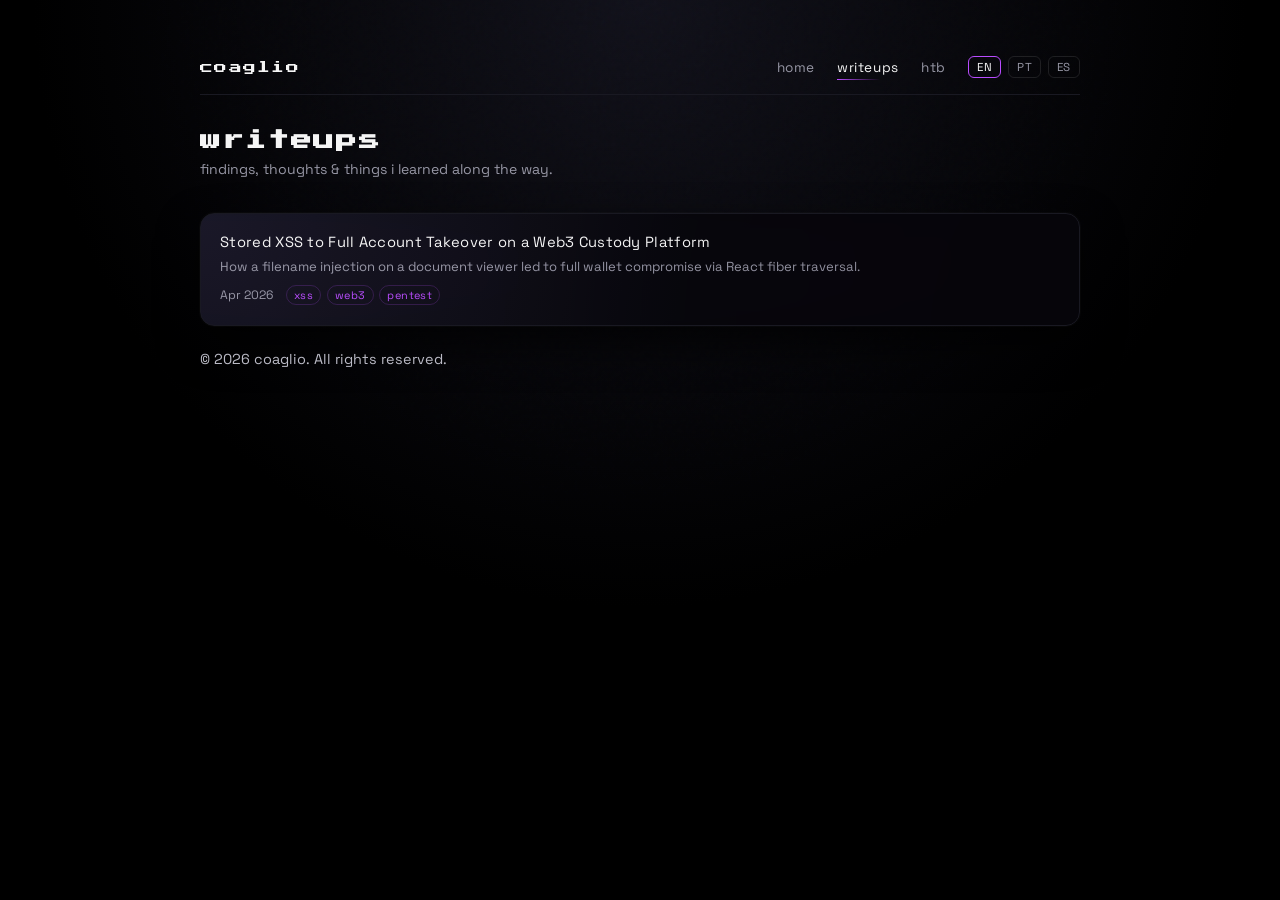
==== writeups/index.html @ c480a26a ":P" ====
<!DOCTYPE html>
<html lang="en">

<head>
    <meta charset="UTF-8">
    <title>writeups — coaglio</title>
    <link rel="icon" type="image/x-icon" href="../skull.png">
    <meta name="viewport" content="width=device-width, initial-scale=1">
    <link href="https://fonts.googleapis.com/css2?family=Space+Grotesk:wght@400;500;700&family=Press+Start+2P&display=swap" rel="stylesheet">
    <link rel="stylesheet" href="../styles.css">
</head>

<body>
    <div class="grain"></div>

    <main class="frame">
        <nav class="site-nav">
            <a href="../" class="nav-logo">coaglio</a>
            <div class="nav-right">
                <div class="nav-links">
                    <a href="../" data-i18n="nav-home">home</a>
                    <a href="./" class="active" data-i18n="nav-writeups">writeups</a>
                    <a href="../htb/" data-i18n="nav-htb">htb</a>
                </div>
                <div class="lang-switcher">
                    <button class="lang-btn active" data-lang="en" onclick="setLang('en')">EN</button>
                    <button class="lang-btn" data-lang="pt" onclick="setLang('pt')">PT</button>
                    <button class="lang-btn" data-lang="es" onclick="setLang('es')">ES</button>
                </div>
            </div>
        </nav>

        <header class="page-header">
            <h1 class="page-title" data-i18n="nav-writeups">writeups</h1>
            <p class="page-desc" data-i18n="writeups-desc">findings, thoughts & things i learned along the way.</p>
        </header>

        <div class="writeups-list">
            <a href="xss-web3-custody.html" class="writeup-link card">
                <div class="writeup-link-content">
                    <span class="writeup-link-title" data-i18n="writeup-xss-title">Stored XSS to Full Account Takeover on a Web3 Custody Platform</span>
                    <span class="writeup-link-excerpt" data-i18n="writeup-xss-excerpt">How a filename injection on a document viewer led to full wallet compromise via React fiber traversal.</span>
                </div>
                <div class="writeup-link-meta">
                    <span class="writeup-link-date">Apr 2026</span>
                    <div class="writeup-link-tags">
                        <span class="tag">xss</span>
                        <span class="tag">web3</span>
                        <span class="tag">pentest</span>
                    </div>
                </div>
            </a>
        </div>

        <footer class="foot">
            <p>&copy; <span id="copyright-year">2025</span> coaglio. <span data-i18n="copyright">All rights reserved.</span></p>
        </footer>
    </main>

    <script src="../i18n.js"></script>
    <script>
        document.getElementById("copyright-year").textContent = new Date().getFullYear();
    </script>

</body>

</html>
---- styles.css ----
html {
  min-height: 100%;
  background: radial-gradient(circle at top, #11111a 0, #000000 55%);
}

body {
  min-height: 100dvh;
  background: radial-gradient(circle at top, #11111a 0, #000000 55%);
  overflow-x: hidden;
  overscroll-behavior: none;
}

img, video, svg, canvas {
  max-width: 100%;
  height: auto;
}

:root {
  --bg: #000000;
  --bg-soft: #050509;
  --fg: #f5f5f5;
  --muted: #9797a5;
  --accent: #b94cff;
  --border: #191922;
}

*,
*::before,
*::after {
  box-sizing: border-box;
}

html,
body {
  margin: 0;
  padding: 0;
}

body {
  min-height: 100vh;
  background: radial-gradient(circle at top, #11111a 0, #000000 55%);
  color: var(--fg);
  font-family: "Space Grotesk", system-ui, -apple-system, BlinkMacSystemFont, "Segoe UI", sans-serif;
}

.grain {
  position: fixed;
  inset: 0;
  pointer-events: none;
  opacity: 0.14;
  mix-blend-mode: soft-light;
  background-image: url("data:image/svg+xml,%3Csvg viewBox='0 0 160 160' xmlns='http://www.w3.org/2000/svg'%3E%3Cfilter id='n'%3E%3CfeTurbulence type='fractalNoise' baseFrequency='1.2' numOctaves='3' stitchTiles='noStitch'/%3E%3C/filter%3E%3Crect width='100%25' height='100%25' filter='url(%23n)' opacity='0.8'/%3E%3C/svg%3E");
  z-index: 0;
}

.frame {
  position: relative;
  z-index: 1;
  max-width: 880px;
  margin: 0 auto;
  padding: 2.5rem 1.5rem 3rem;
}

@media (min-width: 768px) {
  .frame {
    padding: 3.5rem 0 4rem;
  }
}

/* Navigation */
.site-nav {
  display: flex;
  align-items: center;
  justify-content: space-between;
  margin-bottom: 2.2rem;
  padding-bottom: 1rem;
  border-bottom: 1px solid var(--border);
}

.nav-logo {
  font-family: "Press Start 2P", system-ui, monospace;
  font-size: 0.8rem;
  letter-spacing: 0.1em;
  text-decoration: none;
  color: var(--fg);
  transition: text-shadow 200ms ease;
}

.nav-logo:hover {
  text-shadow: 0 0 10px rgba(185, 76, 255, 0.7);
}

.nav-right {
  display: flex;
  align-items: center;
  gap: 1.4rem;
}

.nav-links {
  display: flex;
  gap: 1.4rem;
}

.nav-links a {
  position: relative;
  font-size: 0.85rem;
  text-decoration: none;
  color: var(--muted);
  letter-spacing: 0.04em;
  transition: color 160ms ease;
}

.nav-links a:hover,
.nav-links a.active {
  color: var(--fg);
}

.nav-links a::after {
  content: "";
  position: absolute;
  left: 0;
  right: 0;
  bottom: -4px;
  height: 1px;
  background: linear-gradient(90deg, var(--accent), transparent 70%);
  transform: scaleX(0);
  transform-origin: left;
  transition: transform 160ms ease-out;
}

.nav-links a:hover::after,
.nav-links a.active::after {
  transform: scaleX(1);
}

/* Page headers (writeups, htb) */
.page-header {
  margin-bottom: 2rem;
}

.page-title {
  font-family: "Press Start 2P", system-ui, monospace;
  font-size: 1.3rem;
  letter-spacing: 0.08em;
  text-transform: lowercase;
  margin: 0 0 0.5rem;
}

.page-desc {
  font-size: 0.88rem;
  color: var(--muted);
  margin: 0;
}

.lang-switcher {
  display: flex;
  gap: 0.4rem;
}

.lang-btn {
  background: none;
  border: 1px solid rgba(255,255,255,0.1);
  border-radius: 6px;
  color: var(--muted);
  font-family: inherit;
  font-size: 0.72rem;
  letter-spacing: 0.06em;
  padding: 3px 8px;
  cursor: pointer;
  transition: border-color 160ms ease, color 160ms ease;
}

.lang-btn:hover {
  border-color: rgba(185, 76, 255, 0.3);
  color: var(--fg);
}

.lang-btn.active {
  border-color: var(--accent);
  color: var(--fg);
}

.hero {
  display: flex;
  align-items: center;
  justify-content: center;
  gap: 1.8rem;
  margin-bottom: 2.8rem;
  text-align: center;
}

.brand {
  display: flex;
  flex-direction: column;
  align-items: center;
  gap: 0.45rem;
}

.logo {
  font-family: "Press Start 2P", system-ui, monospace;
  font-size: 1.9rem;
  letter-spacing: 0.12em;
  text-transform: lowercase;
  position: relative;
  animation: logoGlow 5s ease-in-out infinite;
}

.tagline {
  font-size: 0.95rem;
  color: var(--muted);
  max-width: 26rem;
}

.site-desc {
  font-size: 0.78rem;
  color: var(--muted);
  opacity: 0.45;
  margin-top: 0.15rem;
}

.skull-wrap {
  padding: 0.4rem;
  border-radius: 999px;
  border: 1px solid rgba(255, 255, 255, 0.08);
  background: radial-gradient(circle at 30% 0, #222232 0, #050509 55%);
  box-shadow:
    0 0 0 1px rgba(255, 255, 255, 0.03),
    0 0 28px rgba(0, 0, 0, 0.9);
}

.skull {
  display: block;
  width: 120px;
  height: 120px;
  object-fit: cover;
  border-radius: 999px;
  image-rendering: pixelated;
}

@media (max-width: 540px) {
  .logo {
    font-size: 1.4rem;
  }

  .skull {
    width: 96px;
    height: 96px;
  }
}

.card {
  position: relative;
  background: radial-gradient(circle at top left, #161623 0, #050509 55%);
  border-radius: 14px;
  border: 1px solid var(--border);
  padding: 1.2rem 1.2rem 1.3rem;
  box-shadow:
    0 0 0 1px rgba(255, 255, 255, 0.02),
    0 18px 40px rgba(0, 0, 0, 0.7);
  margin-bottom: 1.4rem;
  overflow: hidden;
  transition:
    transform 160ms ease-out,
    border-color 160ms ease-out,
    box-shadow 160ms ease-out,
    background 160ms ease-out;
}

.card::before {
  content: "";
  position: absolute;
  inset: -30%;
  border-radius: inherit;
  pointer-events: none;
  mix-blend-mode: screen;
  background:
    radial-gradient(circle at 18% 20%, rgba(185, 76, 255, 0.1) 0, transparent 70%),
    radial-gradient(circle at 80% 30%, rgba(185, 76, 255, 0.08) 0, transparent 75%),
    radial-gradient(circle at 25% 85%, rgba(185, 76, 255, 0.06) 0, transparent 75%);
  filter: blur(32px);
  opacity: 0.13;
  animation: cardSmoke 32s ease-in-out infinite;
}

.card::after {
  content: "";
  position: absolute;
  inset: -10%;
  border-radius: inherit;
  pointer-events: none;
  mix-blend-mode: soft-light;
  background:
    radial-gradient(circle at 0 0, rgba(185, 76, 255, 0.06), transparent 70%),
    radial-gradient(circle at 100% 100%, rgba(0, 0, 0, 0.85), transparent 75%);
  opacity: 0.22;
  animation: cardGlow 24s ease-in-out infinite alternate;
}

@keyframes cardSmoke {
  0% {
    transform: translate3d(-5%, -4%, 0) scale(1);
    opacity: 0.11;
  }
  25% {
    transform: translate3d(3%, -2%, 0) scale(1.03);
    opacity: 0.14;
  }
  50% {
    transform: translate3d(6%, 5%, 0) scale(1.02);
    opacity: 0.12;
  }
  75% {
    transform: translate3d(-3%, 4%, 0) scale(1.04);
    opacity: 0.15;
  }
  100% {
    transform: translate3d(-5%, -4%, 0) scale(1);
    opacity: 0.11;
  }
}

@keyframes cardGlow {
  0% {
    transform: translate3d(0, 0, 0) scale(1);
    opacity: 0.18;
  }
  50% {
    transform: translate3d(4px, -3px, 0) scale(1.02);
    opacity: 0.28;
  }
  100% {
    transform: translate3d(-3px, 4px, 0) scale(1.01);
    opacity: 0.20;
  }
}

@keyframes logoGlow {
  0% {
    text-shadow: 0 0 0 rgba(185, 76, 255, 0);
    opacity: 0.9;
  }
  50% {
    text-shadow:
      0 0 10px rgba(185, 76, 255, 0.85),
      0 0 20px rgba(185, 76, 255, 0.45);
    opacity: 1;
  }
  100% {
    text-shadow: 0 0 0 rgba(185, 76, 255, 0);
    opacity: 0.9;
  }
}

@keyframes pulseGlow {
  0% {
    box-shadow: 0 0 6px rgba(185, 76, 255, 0.5),
                0 0 12px rgba(185, 76, 255, 0.2);
    filter: brightness(1);
  }
  50% {
    box-shadow: 0 0 12px rgba(255, 120, 255, 0.85),
                0 0 22px rgba(185, 76, 255, 0.45);
    filter: brightness(2);
  }
  100% {
    box-shadow: 0 0 6px rgba(185, 76, 255, 0.5),
                0 0 12px rgba(185, 76, 255, 0.2);
    filter: brightness(1);
  }
}

.card:hover {
  transform: translateY(-3px);
  border-color: rgba(185, 76, 255, 0.3);
  box-shadow:
    0 0 0 1px rgba(185, 76, 255, 0.15),
    0 22px 50px rgba(0, 0, 0, 0.9);
}

.card:hover::before {
  opacity: 0.18;
}

.now {
  margin-bottom: 1.8rem;
}

.grid {
  display: grid;
  grid-template-columns: minmax(0, 1fr);
  gap: 1.2rem;
  margin-bottom: 1.4rem;
}

.grid .card {
  margin-bottom: 0;
}

@media (min-width: 720px) {
  .grid {
    grid-template-columns: minmax(0, 1.4fr) minmax(0, 1.2fr);
  }

}

h2,
h3 {
  margin: 0 0 0.55rem;
  font-weight: 500;
  text-transform: lowercase;
  letter-spacing: 0.06em;
}

h2 {
  font-size: 0.95rem;
}

h3 {
  font-size: 0.9rem;
}

p {
  margin: 0;
  font-size: 0.9rem;
  line-height: 1.55;
  color: #d0d0dc;
}

.card p,
.card h2,
.card h3,
.card li,
.card span {
  cursor: text;
}

#pentest-live {
  color: #39ff14;
  text-shadow: 0 0 6px rgba(57, 255, 20, 0.9);
  font-weight: 500;
}

#links {
  margin-bottom: 1.6rem;
  margin-top: 0;
}

#friends {
  margin-bottom: 0;
}

.link-list {
  list-style: none;
  padding: 0;
  margin: 0.3rem 0 0;
  display: flex;
  flex-wrap: wrap;
  gap: 0.6rem 1.4rem;
}

.link-list a {
  position: relative;
  font-size: 0.9rem;
  text-decoration: none;
  color: var(--fg);
  letter-spacing: 0.04em;
  text-transform: lowercase;
}

.link-list a::after {
  content: "";
  position: absolute;
  left: 0;
  right: 0;
  bottom: -0.25rem;
  height: 1px;
  transform-origin: left;
  transform: scaleX(0);
  background: linear-gradient(90deg, var(--accent), transparent 70%);
  transition: transform 160ms ease-out;
}

.link-list a:hover::after,
.link-list a:focus-visible::after {
  transform: scaleX(1);
}

.link-list a:hover,
.link-list a:focus-visible {
  outline: none;
  color: #ffffff;
}

.foot {
  display: flex;
  justify-content: space-between;
  align-items: center;
  gap: 0.6rem;
  font-size: 0.8rem;
  color: var(--muted);
  opacity: 0.9;
}

.foot span {
  white-space: nowrap;
}
/* HTB Badges (scroll box) */
#htb-badges .badges-container {
  display: grid;
  grid-template-columns: repeat(auto-fill, minmax(130px, 1fr));
  gap: 16px;

  max-height: 360px;     /* altura do retângulo */
  overflow-y: auto;      /* scroll vertical */

  padding: 14px;
  border-radius: 12px;

  border: 1px solid rgba(255,255,255,0.08);
  background: rgba(0,0,0,0.25);
}

#htb-badges .badge-card {
  display: flex;
  flex-direction: column;
  align-items: center;
  text-align: center;

  padding: 10px;
  border-radius: 12px;

  border: 1px solid rgba(255,255,255,0.06);
  background: rgba(0,0,0,0.18);
}

#htb-badges .badge-card img {
  width: 96px;
  height: auto;
  display: block;
  margin-bottom: 8px;
}

#htb-badges .badge-card span {
  font-size: 0.82rem;
  opacity: 0.85;
}

#htb-badges .badges-container::-webkit-scrollbar {
  width: 10px;
}
#htb-badges .badges-container::-webkit-scrollbar-thumb {
  background: rgba(255,255,255,0.15);
  border-radius: 10px;
}
#htb-badges .badges-container::-webkit-scrollbar-track {
  background: rgba(0,0,0,0.25);
  border-radius: 10px;
}

@media (max-width: 540px) {
  .site-nav {
    flex-direction: column;
    gap: 0.8rem;
    align-items: flex-start;
  }

  .nav-right {
    width: 100%;
    justify-content: space-between;
  }

  .nav-links {
    gap: 1rem;
  }

  .page-title {
    font-size: 1rem;
  }

  .foot {
    flex-direction: column;
    align-items: flex-start;
  }
}

.main-grid {
  display: grid;
  grid-template-columns: minmax(0, 1.05fr) minmax(0, 1.8fr);
  gap: 1.6rem;
  align-items: flex-start;
}

.left-column .card {
  margin-bottom: 1.4rem;
}

.right-column .card {
  margin-bottom: 1.4rem;
}

@media (max-width: 720px) {
  .main-grid {
    grid-template-columns: 1fr;
  }
}

/* Writeups list */
.writeups-list {
  display: flex;
  flex-direction: column;
  gap: 1.2rem;
}

.writeup-link {
  display: flex;
  flex-direction: column;
  gap: 0.6rem;
  padding: 1.2rem;
  text-decoration: none;
  cursor: pointer;
}

.writeup-link,
.writeup-link * {
  cursor: pointer !important;
}

.writeup-link-content {
  display: flex;
  flex-direction: column;
  gap: 0.35rem;
}

.writeup-link-title {
  position: relative;
  font-size: 0.92rem;
  color: var(--fg);
  letter-spacing: 0.02em;
  display: inline;
}

.writeup-link-title::after {
  content: "";
  position: absolute;
  left: 0;
  right: 0;
  bottom: -0.2rem;
  height: 1px;
  transform-origin: left;
  transform: scaleX(0);
  background: linear-gradient(90deg, var(--accent), transparent 70%);
  transition: transform 160ms ease-out;
}

.writeup-link:hover .writeup-link-title::after {
  transform: scaleX(1);
}

.writeup-link:hover .writeup-link-title {
  color: #ffffff;
}


.writeup-link-excerpt {
  font-size: 0.82rem;
  color: var(--muted);
  line-height: 1.45;
}

.writeup-link-meta {
  display: flex;
  align-items: center;
  gap: 0.8rem;
  flex-wrap: wrap;
}

.writeup-link-date {
  font-size: 0.76rem;
  color: var(--muted);
  white-space: nowrap;
}

.writeup-link-tags {
  display: flex;
  gap: 0.35rem;
  flex-wrap: wrap;
}

.tag {
  font-size: 0.68rem;
  padding: 2px 7px;
  border-radius: 999px;
  border: 1px solid rgba(185, 76, 255, 0.2);
  color: var(--accent);
  letter-spacing: 0.04em;
}

#certs .cert-item {
  display: flex;
  flex-direction: column;
  gap: 0.9rem;
}

.cert-meta {
  display: flex;
  flex-direction: column;
  gap: 0.45rem;
}

.cert-name {
  font-size: 0.88rem;
  letter-spacing: 0.08em;
  text-transform: uppercase;
  color: #e2e2f4;
}

.cert-status {
  font-size: 0.75rem;
  letter-spacing: 0.12em;
  text-transform: uppercase;
  color: var(--muted);
  opacity: 0.4;
}

.cert-progress-row {
  display: flex;
  align-items: center;
  gap: 0.6rem;
}

.cert-progress-bar {
  position: relative;
  flex: 1;
  height: 7px;
  border-radius: 999px;
  background: #151521;
  overflow: hidden;
}

.cert-progress-fill {
  position: absolute;
  inset: 0;
  width: var(--cert-progress);
  height: 100%;
  border-radius: inherit;
  background: linear-gradient(90deg, var(--accent), #ff7bff);
  box-shadow: 0 0 8px rgba(185, 76, 255, 0.7);
  animation: pulseGlow 2.6s ease-in-out infinite;
}

.cert-progress-text {
  font-size: 0.78rem;
  color: var(--muted);
  min-width: 2.4rem;
  text-align: right;
}

@media (max-width: 420px) {
  .frame {
    padding: 1.8rem 1rem 2.5rem;
  }

  .hero {
    flex-direction: column;
    gap: 1.2rem;
    margin-bottom: 2.2rem;
  }

  .logo {
    font-size: 1.35rem;
    letter-spacing: 0.09em;
  }

  .tagline {
    font-size: 0.85rem;
    max-width: 20rem;
  }

  .skull {
    width: 80px;
    height: 80px;
  }

  .card {
    padding: 1rem 1rem 1.1rem;
  }

  .card p {
    font-size: 0.85rem;
    line-height: 1.48;
    word-break: break-word;
  }

  .grid {
    grid-template-columns: 1fr;
    gap: 1rem;
  }

  .link-list {
    gap: 0.5rem 1rem;
  }

  .link-list a {
    font-size: 0.85rem;
  }

  .foot {
    font-size: 0.75rem;
    gap: 0.3rem;
  }
}

.cert-logo {
  position: relative;
  width: 100px;
  aspect-ratio: 3 / 4;
  border-radius: 12px;
  overflow: hidden;
}

.cert-logo::before {
  content: "";
  position: absolute;
  inset: 0;
  background-image: url("cpts.png");
  background-position: center;
  background-repeat: no-repeat;
  background-size: contain;
  filter: grayscale(1) opacity(0.4);
}

.cert-logo::after {
  content: "";
  position: absolute;
  inset: 0;
  background-image: url("cpts.png");
  background-position: center;
  background-repeat: no-repeat;
  background-size: contain;
  clip-path: inset(0 calc(100% - var(--cert-progress)) 0 0);
  animation: colorPulse 2.6s ease-in-out infinite;
}

@keyframes colorPulse {
  0% {
    filter: grayscale(1) opacity(0.4);
  }
  50% {
    filter: grayscale(0) opacity(1)
            drop-shadow(0 0 5px rgba(185, 76, 255, 0.8));
  }
  100% {
    filter: grayscale(1) opacity(0.4);
  }
}

@media (max-width: 340px) {
  .logo {
    font-size: 1.15rem;
  }

  .tagline {
    font-size: 0.78rem;
  }

  .skull {
    width: 70px;
    height: 70px;
  }

  .card {
    padding: 0.9rem 0.85rem 1rem;
  }

  .card p {
    font-size: 0.8rem;
  }

  #pentest-live {
    font-size: 0.78rem;
  }
}
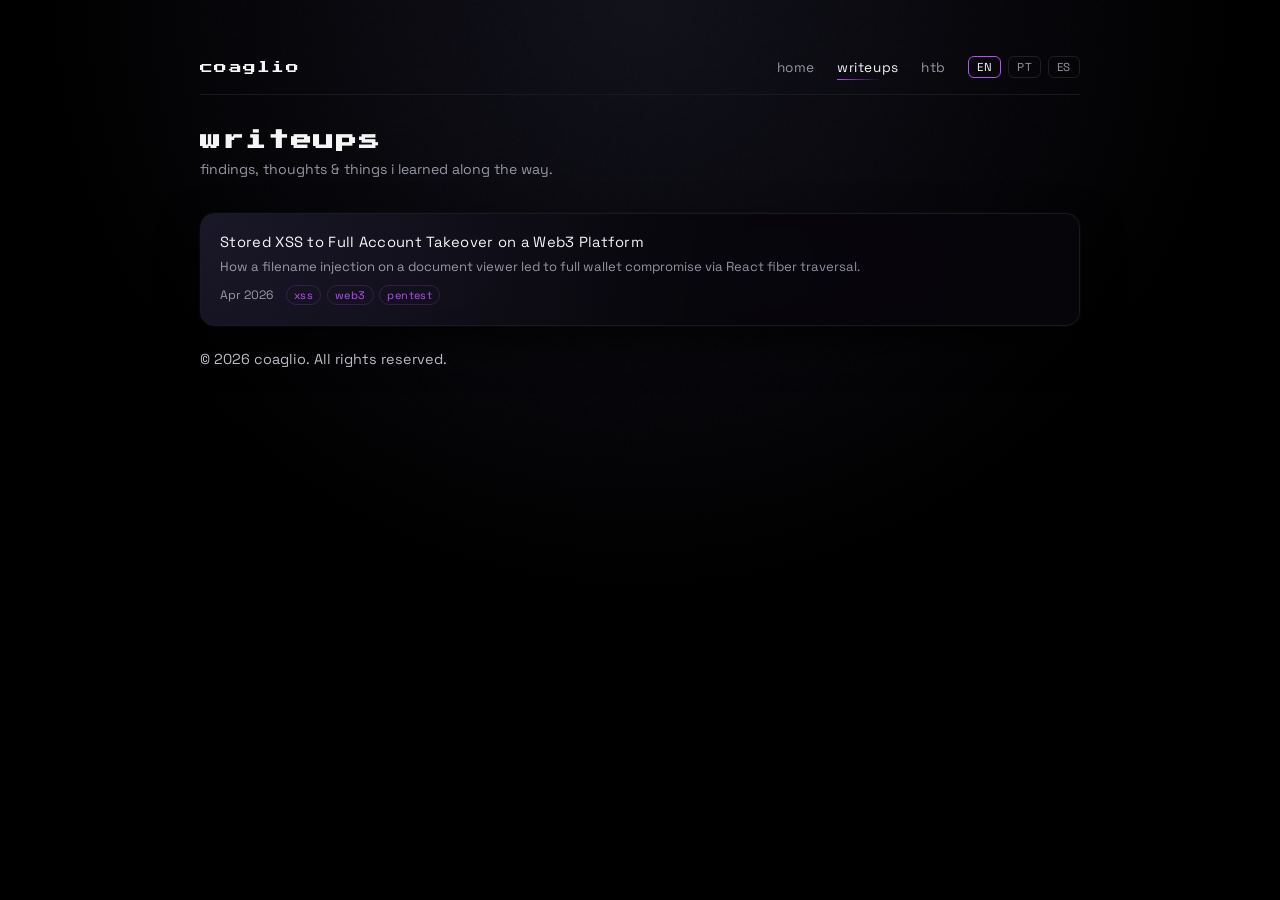
==== commit 737192d1: ":P" ====
--- a/writeups/index.html
+++ b/writeups/index.html
@@ -38,7 +38,7 @@
         <div class="writeups-list">
             <a href="xss-web3-custody.html" class="writeup-link card">
                 <div class="writeup-link-content">
-                    <span class="writeup-link-title" data-i18n="writeup-xss-title">Stored XSS to Full Account Takeover on a Web3 Custody Platform</span>
+                    <span class="writeup-link-title" data-i18n="writeup-xss-title">Stored XSS to Full Account Takeover on a Web3 Platform</span>
                     <span class="writeup-link-excerpt" data-i18n="writeup-xss-excerpt">How a filename injection on a document viewer led to full wallet compromise via React fiber traversal.</span>
                 </div>
                 <div class="writeup-link-meta">
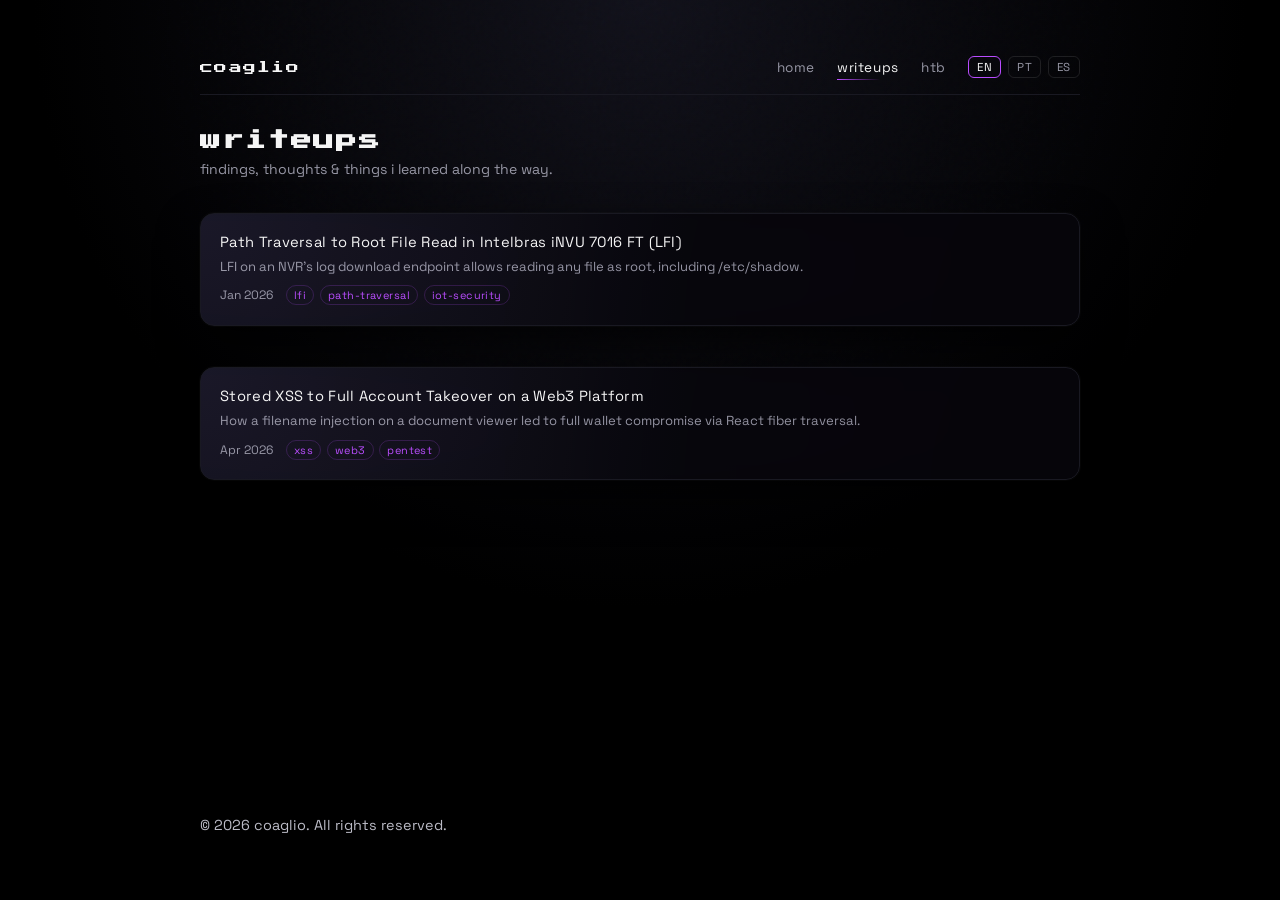
==== commit 210ecc47: ":P" ====
--- a/writeups/index.html
+++ b/writeups/index.html
@@ -36,6 +36,21 @@
         </header>
 
         <div class="writeups-list">
+            <a href="lfi-intelbras-invu.html" class="writeup-link card">
+                <div class="writeup-link-content">
+                    <span class="writeup-link-title" data-i18n="writeup-lfi-title">Path Traversal to Root File Read in Intelbras iNVU 7016 FT (LFI)</span>
+                    <span class="writeup-link-excerpt" data-i18n="writeup-lfi-excerpt">LFI on an NVR's log download endpoint allows reading any file as root, including /etc/shadow.</span>
+                </div>
+                <div class="writeup-link-meta">
+                    <span class="writeup-link-date">Jan 2026</span>
+                    <div class="writeup-link-tags">
+                        <span class="tag">lfi</span>
+                        <span class="tag">path-traversal</span>
+                        <span class="tag">iot-security</span>
+                    </div>
+                </div>
+            </a>
+
             <a href="xss-web3-custody.html" class="writeup-link card">
                 <div class="writeup-link-content">
                     <span class="writeup-link-title" data-i18n="writeup-xss-title">Stored XSS to Full Account Takeover on a Web3 Platform</span>
--- a/styles.css
+++ b/styles.css
@@ -59,6 +59,13 @@
   max-width: 880px;
   margin: 0 auto;
   padding: 2.5rem 1.5rem 3rem;
+  min-height: 100vh;
+  display: flex;
+  flex-direction: column;
+}
+
+.foot {
+  margin-top: auto;
 }
 
 @media (min-width: 768px) {
@@ -187,6 +194,9 @@
   gap: 1.8rem;
   margin-bottom: 2.8rem;
   text-align: center;
+  max-width: 500px;
+  margin-left: auto;
+  margin-right: auto;
 }
 
 .brand {
@@ -194,7 +204,10 @@
   flex-direction: column;
   align-items: center;
   gap: 0.45rem;
-}
+  width: 260px;
+  flex-shrink: 0;
+}
+
 
 .logo {
   font-family: "Press Start 2P", system-ui, monospace;
@@ -219,6 +232,7 @@
 }
 
 .skull-wrap {
+  flex-shrink: 0;
   padding: 0.4rem;
   border-radius: 999px;
   border: 1px solid rgba(255, 255, 255, 0.08);
@@ -235,6 +249,37 @@
   object-fit: cover;
   border-radius: 999px;
   image-rendering: pixelated;
+}
+
+model-viewer.skull {
+  --display-size: 120px;
+  --pixel-scale: 2;
+  width: calc(var(--display-size) / var(--pixel-scale));
+  height: calc(var(--display-size) / var(--pixel-scale));
+  margin: calc(var(--display-size) * (var(--pixel-scale) - 1) / (var(--pixel-scale) * 2));
+  transform: scale(var(--pixel-scale));
+  transform-origin: center;
+  image-rendering: pixelated;
+  image-rendering: crisp-edges;
+  background-color: transparent;
+  --poster-color: transparent;
+  cursor: grab;
+}
+
+model-viewer.skull:active {
+  cursor: grabbing;
+}
+
+@media (max-width: 540px) {
+  model-viewer.skull { --display-size: 96px; }
+}
+
+@media (max-width: 420px) {
+  model-viewer.skull { --display-size: 80px; }
+}
+
+@media (max-width: 340px) {
+  model-viewer.skull { --display-size: 70px; }
 }
 
 @media (max-width: 540px) {
@@ -259,11 +304,6 @@
     0 18px 40px rgba(0, 0, 0, 0.7);
   margin-bottom: 1.4rem;
   overflow: hidden;
-  transition:
-    transform 160ms ease-out,
-    border-color 160ms ease-out,
-    box-shadow 160ms ease-out,
-    background 160ms ease-out;
 }
 
 .card::before {
@@ -369,17 +409,6 @@
   }
 }
 
-.card:hover {
-  transform: translateY(-3px);
-  border-color: rgba(185, 76, 255, 0.3);
-  box-shadow:
-    0 0 0 1px rgba(185, 76, 255, 0.15),
-    0 22px 50px rgba(0, 0, 0, 0.9);
-}
-
-.card:hover::before {
-  opacity: 0.18;
-}
 
 .now {
   margin-bottom: 1.8rem;
@@ -718,8 +747,9 @@
   font-size: 0.75rem;
   letter-spacing: 0.12em;
   text-transform: uppercase;
-  color: var(--muted);
-  opacity: 0.4;
+  color: #22ff88;
+  font-weight: 600;
+  text-shadow: 0 0 10px rgba(34, 255, 136, 0.6);
 }
 
 .cert-progress-row {
@@ -812,10 +842,54 @@
 
 .cert-logo {
   position: relative;
+  display: block;
   width: 100px;
   aspect-ratio: 3 / 4;
   border-radius: 12px;
   overflow: hidden;
+  cursor: pointer;
+  transition: transform 0.2s ease, box-shadow 0.2s ease;
+}
+
+.cert-logo:hover {
+  transform: scale(1.04);
+  box-shadow: 0 0 14px rgba(185, 76, 255, 0.55);
+}
+
+.cert-logo-badge {
+  position: absolute;
+  top: 4px;
+  right: 6px;
+  z-index: 2;
+  font-size: 0.78rem;
+  line-height: 1;
+  color: var(--accent);
+  text-shadow: 0 0 6px rgba(185, 76, 255, 0.7);
+  pointer-events: none;
+  opacity: 0.85;
+}
+
+.cert-logo-overlay {
+  position: absolute;
+  inset: 0;
+  z-index: 2;
+  display: flex;
+  align-items: center;
+  justify-content: center;
+  text-align: center;
+  padding: 0 0.4rem;
+  font-size: 0.68rem;
+  letter-spacing: 0.1em;
+  text-transform: uppercase;
+  color: #fff;
+  background: rgba(15, 15, 25, 0.78);
+  opacity: 0;
+  transition: opacity 0.2s ease;
+  pointer-events: none;
+}
+
+.cert-logo:hover .cert-logo-overlay {
+  opacity: 1;
 }
 
 .cert-logo::before {
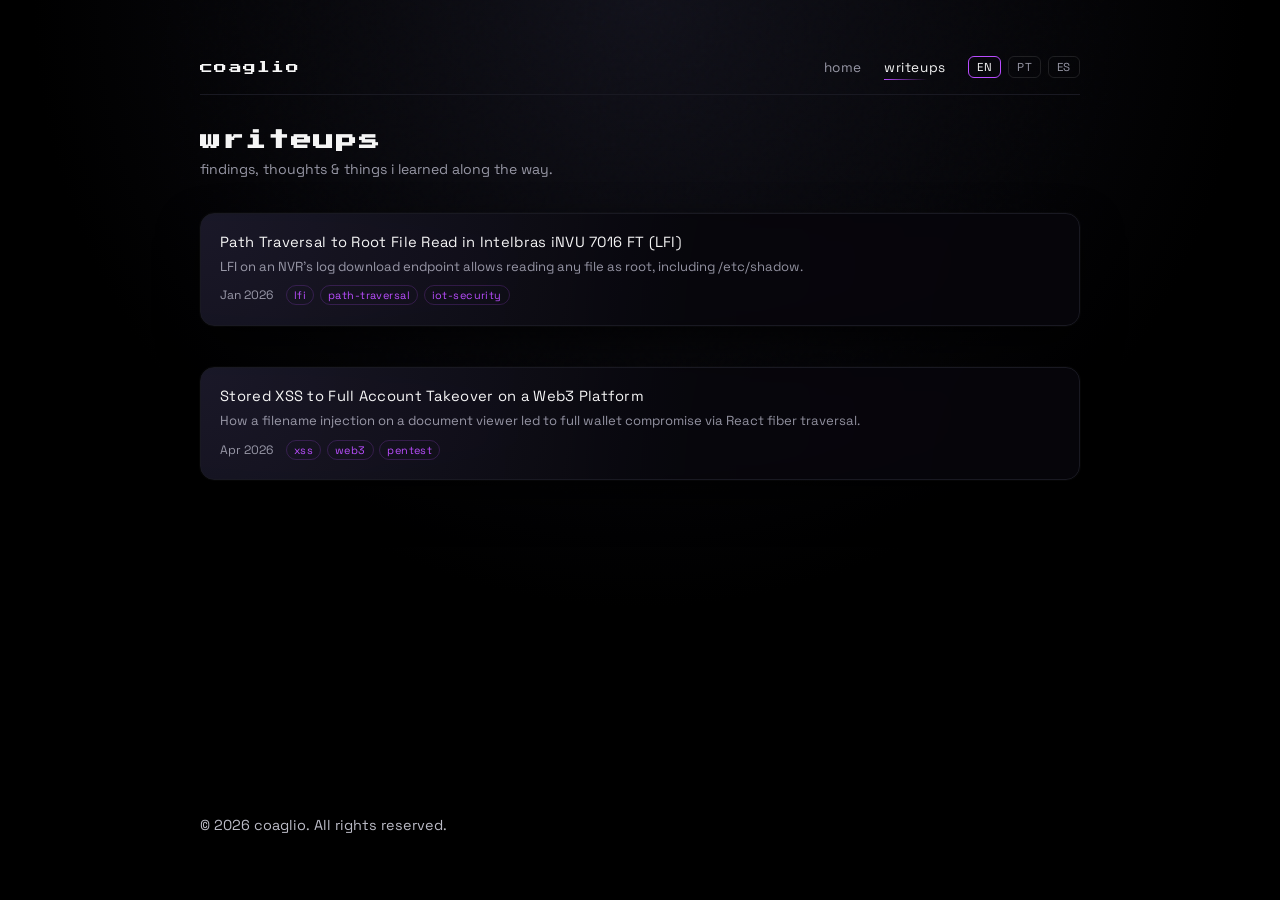
==== commit dfd951d3: "Add OSCP+ progress, refresh certs card, drop HTB page - Certs are now data-driven (data-progress/dat" ====
--- a/writeups/index.html
+++ b/writeups/index.html
@@ -20,7 +20,6 @@
                 <div class="nav-links">
                     <a href="../" data-i18n="nav-home">home</a>
                     <a href="./" class="active" data-i18n="nav-writeups">writeups</a>
-                    <a href="../htb/" data-i18n="nav-htb">htb</a>
                 </div>
                 <div class="lang-switcher">
                     <button class="lang-btn active" data-lang="en" onclick="setLang('en')">EN</button>
--- a/styles.css
+++ b/styles.css
@@ -140,7 +140,7 @@
   transform: scaleX(1);
 }
 
-/* Page headers (writeups, htb) */
+/* Page headers (writeups) */
 .page-header {
   margin-bottom: 2rem;
 }
@@ -263,11 +263,6 @@
   image-rendering: crisp-edges;
   background-color: transparent;
   --poster-color: transparent;
-  cursor: grab;
-}
-
-model-viewer.skull:active {
-  cursor: grabbing;
 }
 
 @media (max-width: 540px) {
@@ -533,58 +528,6 @@
 .foot span {
   white-space: nowrap;
 }
-/* HTB Badges (scroll box) */
-#htb-badges .badges-container {
-  display: grid;
-  grid-template-columns: repeat(auto-fill, minmax(130px, 1fr));
-  gap: 16px;
-
-  max-height: 360px;     /* altura do retângulo */
-  overflow-y: auto;      /* scroll vertical */
-
-  padding: 14px;
-  border-radius: 12px;
-
-  border: 1px solid rgba(255,255,255,0.08);
-  background: rgba(0,0,0,0.25);
-}
-
-#htb-badges .badge-card {
-  display: flex;
-  flex-direction: column;
-  align-items: center;
-  text-align: center;
-
-  padding: 10px;
-  border-radius: 12px;
-
-  border: 1px solid rgba(255,255,255,0.06);
-  background: rgba(0,0,0,0.18);
-}
-
-#htb-badges .badge-card img {
-  width: 96px;
-  height: auto;
-  display: block;
-  margin-bottom: 8px;
-}
-
-#htb-badges .badge-card span {
-  font-size: 0.82rem;
-  opacity: 0.85;
-}
-
-#htb-badges .badges-container::-webkit-scrollbar {
-  width: 10px;
-}
-#htb-badges .badges-container::-webkit-scrollbar-thumb {
-  background: rgba(255,255,255,0.15);
-  border-radius: 10px;
-}
-#htb-badges .badges-container::-webkit-scrollbar-track {
-  background: rgba(0,0,0,0.25);
-  border-radius: 10px;
-}
 
 @media (max-width: 540px) {
   .site-nav {
@@ -726,14 +669,46 @@
 
 #certs .cert-item {
   display: flex;
-  flex-direction: column;
-  gap: 0.9rem;
+  align-items: center;
+  gap: 1rem;
+}
+
+#certs .cert-item + .cert-item {
+  margin-top: 1.1rem;
+  padding-top: 1.1rem;
+  border-top: 1px solid rgba(185, 76, 255, 0.12);
 }
 
 .cert-meta {
+  flex: 1;
+  min-width: 0;
   display: flex;
   flex-direction: column;
   gap: 0.45rem;
+}
+
+.cert-head {
+  display: flex;
+  align-items: baseline;
+  gap: 0.6rem;
+}
+
+.cert-head .cert-status {
+  margin-left: auto;
+}
+
+.cert-year {
+  margin-left: -0.3rem;
+  font-size: 0.75rem;
+  color: var(--muted);
+}
+
+.cert-year::before {
+  content: "· ";
+}
+
+.cert-item.is-done .cert-progress-row {
+  display: none;
 }
 
 .cert-name {
@@ -750,6 +725,11 @@
   color: #22ff88;
   font-weight: 600;
   text-shadow: 0 0 10px rgba(34, 255, 136, 0.6);
+}
+
+.cert-status.is-progress {
+  color: var(--accent);
+  text-shadow: 0 0 10px rgba(185, 76, 255, 0.6);
 }
 
 .cert-progress-row {
@@ -843,15 +823,15 @@
 .cert-logo {
   position: relative;
   display: block;
-  width: 100px;
-  aspect-ratio: 3 / 4;
+  flex-shrink: 0;
+  width: 64px;
+  aspect-ratio: 1;
   border-radius: 12px;
   overflow: hidden;
-  cursor: pointer;
   transition: transform 0.2s ease, box-shadow 0.2s ease;
 }
 
-.cert-logo:hover {
+a.cert-logo:hover {
   transform: scale(1.04);
   box-shadow: 0 0 14px rgba(185, 76, 255, 0.55);
 }
@@ -877,9 +857,9 @@
   align-items: center;
   justify-content: center;
   text-align: center;
-  padding: 0 0.4rem;
-  font-size: 0.68rem;
-  letter-spacing: 0.1em;
+  padding: 0 0.3rem;
+  font-size: 0.5rem;
+  letter-spacing: 0.06em;
   text-transform: uppercase;
   color: #fff;
   background: rgba(15, 15, 25, 0.78);
@@ -896,7 +876,7 @@
   content: "";
   position: absolute;
   inset: 0;
-  background-image: url("cpts.png");
+  background-image: var(--cert-img);
   background-position: center;
   background-repeat: no-repeat;
   background-size: contain;
@@ -907,7 +887,7 @@
   content: "";
   position: absolute;
   inset: 0;
-  background-image: url("cpts.png");
+  background-image: var(--cert-img);
   background-position: center;
   background-repeat: no-repeat;
   background-size: contain;
@@ -915,6 +895,11 @@
   animation: colorPulse 2.6s ease-in-out infinite;
 }
 
+.cert-item.is-done .cert-logo::after {
+  animation: none;
+  filter: drop-shadow(0 0 5px rgba(185, 76, 255, 0.6));
+}
+
 @keyframes colorPulse {
   0% {
     filter: grayscale(1) opacity(0.4);
